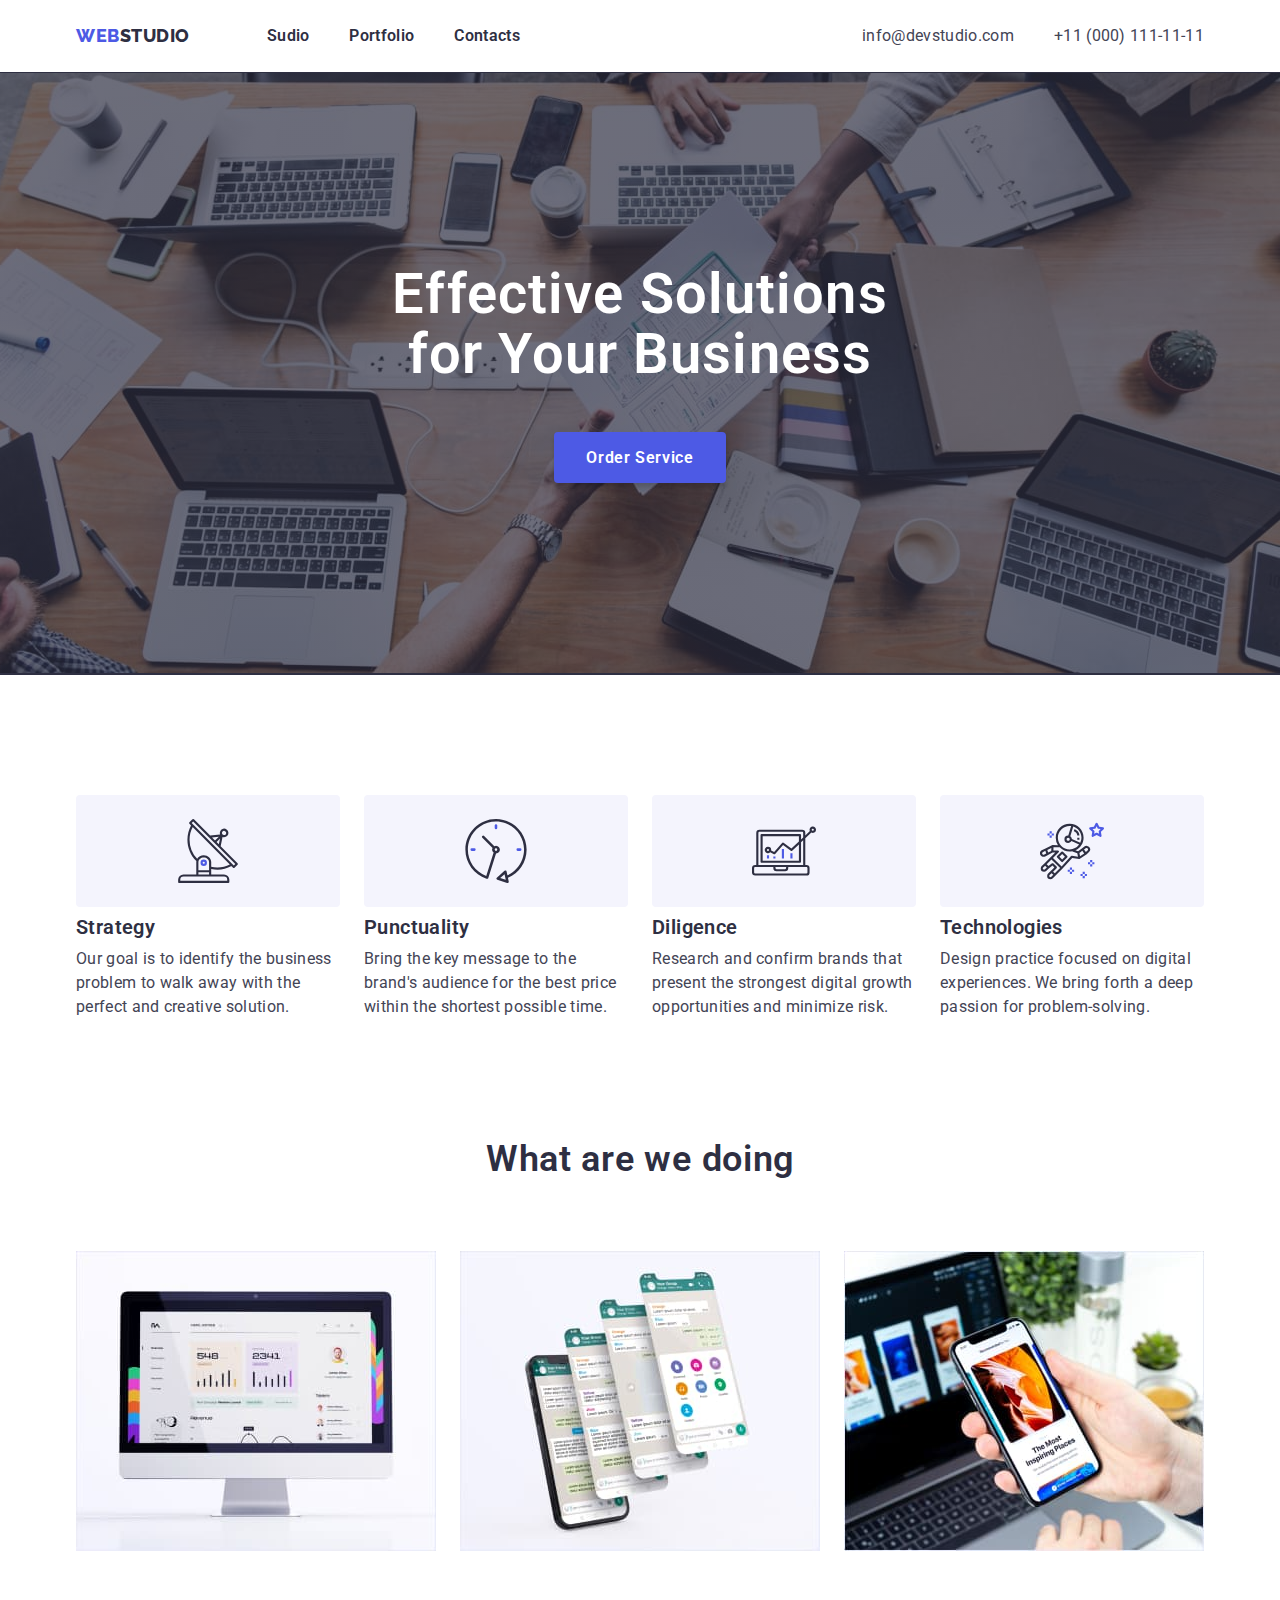
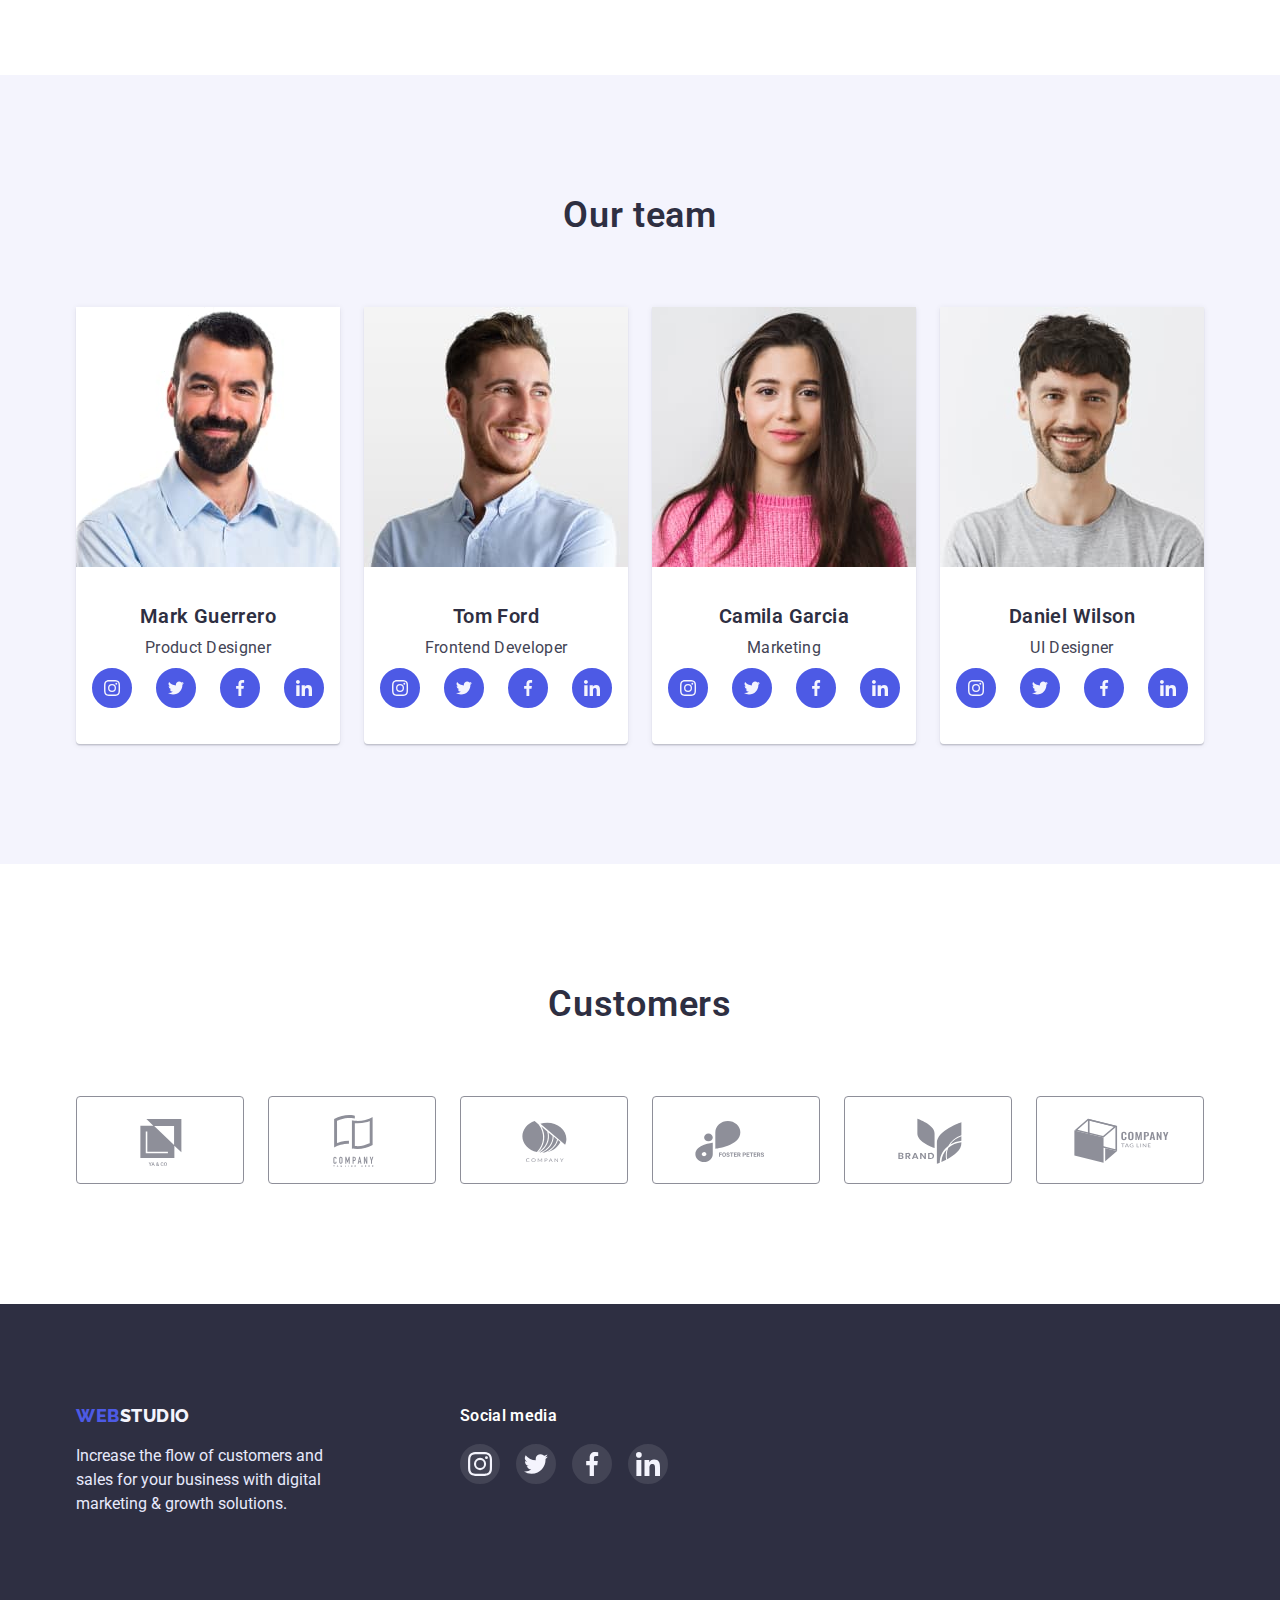
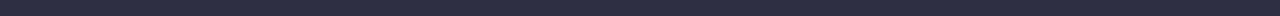
==== index.html @ ca87f94d "init-01" ====
<!DOCTYPE html>
<html lang="en">
  <head>
    <meta charset="UTF-8" />
    <meta http-equiv="X-UA-Compatible" content="IE=edge" />
    <meta name="viewport" content="width=device-width, initial-scale=1.0" />
    <title>Sudio</title>
    <link rel="preconnect" href="https://fonts.googleapis.com" />
    <link rel="preconnect" href="https://fonts.gstatic.com" crossorigin />
    <link
      href="https://fonts.googleapis.com/css2?family=Raleway:wght@700&family=Roboto:wght@400;500;700;900&display=swap"
      rel="stylesheet"
    />
    <link
      rel="stylesheet"
      href="https://cdnjs.cloudflare.com/ajax/libs/modern-normalize/1.0.0/modern-normalize.min.css"
    />
    <link href="./css/styles.css" rel="stylesheet" />
  </head>
  <body>
    <!-- Header -->
    <header class="header-box">
      <div class="container flex-container">
        <nav class="nav-menu">
          <!-- Logo -->
          <a href="./index.html" class="logo"
            ><span class="accent">WEB</span>STUDIO</a
          >
          <!-- Navigation list -->
          <ul class="nav-list">
            <li>
              <a href="./index.html" class="nav-item">Sudio</a>
            </li>
            <li><a href="./portfolio.html" class="nav-item">Portfolio</a></li>
            <li><a href="#" class="nav-item">Contacts</a></li>
          </ul>
        </nav>
        <!-- Contacts -->
        <ul class="header-conts">
          <li>
            <a href="mailto:info@devstydio.com" class="tel-mail"
              >info@devstudio.com</a
            >
          </li>
          <li>
            <a href="tel:+110001111111" class="tel-mail">+11 (000) 111-11-11</a>
          </li>
        </ul>
      </div>
    </header>

    <!-- Main: STUDIO -->

    <main>
      <!-- HERO -->
      <section class="hero-box">
        <div class="container">
          <div class="hero-content-box">
            <h1 class="hero-text">
              Effective Solutions <br />
              for Your Business
            </h1>
            <button type="button" class="order-btn">Order Service</button>
          </div>
        </div>
      </section>

      <!-- Our qualities -->
      <section class="section">
        <div class="container">
          <h2 class="hidden">Our qualities</h2>
          <ul class="sect-card-list">
            <li>
              <div class="img-qualities">
                <svg class="img-qualit-icon">
                  <use href="./images/icons.svg#qualit-1"></use>
                </svg>
              </div>
              <h3 class="card-title">Strategy</h3>
              <p class="card-text qualit-p-width">
                Our goal is to identify the business problem to walk away with
                the perfect and creative solution.
              </p>
            </li>
            <li>
              <div class="img-qualities">
                <svg class="img-qualit-icon">
                  <use href="./images/icons.svg#qualit-2"></use>
                </svg>
              </div>
              <h3 class="card-title">Punctuality</h3>
              <p class="card-text qualit-p-width">
                Bring the key message to the brand's audience for the best price
                within the shortest possible time.
              </p>
            </li>
            <li>
              <div class="img-qualities">
                <svg class="img-qualit-icon">
                  <use href="./images/icons.svg#qualit-3"></use>
                </svg>
              </div>
              <h3 class="card-title">Diligence</h3>
              <p class="card-text qualit-p-width">
                Research and confirm brands that present the strongest digital
                growth opportunities and minimize risk.
              </p>
            </li>
            <li>
              <div class="img-qualities">
                <svg class="img-qualit-icon">
                  <use href="./images/icons.svg#qualit-4"></use>
                </svg>
              </div>
              <h3 class="card-title">Technologies</h3>
              <p class="card-text qualit-p-width">
                Design practice focused on digital experiences. We bring forth a
                deep passion for problem-solving.
              </p>
            </li>
          </ul>
        </div>
      </section>

      <!-- What are we doing -->
      <section class="section no-top-padding">
        <div class="container">
          <h2 class="sect-header">What are we doing</h2>

          <ul class="sect-card-list">
            <li>
              <img src="images/img-01.jpg" alt="Desktop" width="360" />
            </li>
            <li>
              <img src="images/img-02.jpg" alt="Smartphone" width="360" />
            </li>
            <li>
              <img
                src="images/img-03.jpg"
                alt="Smartphone and Laptop"
                width="360"
              />
            </li>
          </ul>
        </div>
      </section>

      <!-- Our team -->
      <section class="section bgd-cloud">
        <div class="container">
          <h2 class="sect-header">Our team</h2>

          <ul class="sect-card-list">
            <li>
              <div class="teammember">
                <img src="images/tm-01.jpg" alt="Mark Guerrero" height="260" />
                <div class="teammember-textbox">
                  <h3 class="card-title">Mark Guerrero</h3>
                  <p class="card-text">Product Designer</p>

                  <ul class="tm-icons-list">
                    <li>
                      <a href="https://www.instagram.com/">
                        <svg height="40" width="40">
                          <use href="./images/icons.svg#tm-inst"></use>
                        </svg>
                      </a>
                    </li>
                    <li>
                      <a href="https://twitter.com/">
                        <svg height="40" width="40">
                          <use href="./images/icons.svg#tm-twit"></use>
                        </svg>
                      </a>
                    </li>
                    <li>
                      <a href="https://www.facebook.com/">
                        <svg height="40" width="40">
                          <use href="./images/icons.svg#tm-fcbk"></use>
                        </svg>
                      </a>
                    </li>
                    <li>
                      <a href="https://www.linkedin.com/">
                        <svg height="40" width="40">
                          <use href="./images/icons.svg#tm-ldin"></use>
                        </svg>
                      </a>
                    </li>
                  </ul>
                </div>
              </div>
            </li>
            <li>
              <div class="teammember">
                <img src="images/tm-02.jpg" alt="Tom Ford" height="260" />
                <div class="teammember-textbox">
                  <h3 class="card-title">Tom Ford</h3>
                  <p class="card-text">Frontend Developer</p>

                  <ul class="tm-icons-list">
                    <li>
                      <a href="https://www.instagram.com/">
                        <svg height="40" width="40">
                          <use href="./images/icons.svg#tm-inst"></use>
                        </svg>
                      </a>
                    </li>
                    <li>
                      <a href="https://twitter.com/">
                        <svg height="40" width="40">
                          <use href="./images/icons.svg#tm-twit"></use>
                        </svg>
                      </a>
                    </li>
                    <li>
                      <a href="https://www.facebook.com/">
                        <svg height="40" width="40">
                          <use href="./images/icons.svg#tm-fcbk"></use>
                        </svg>
                      </a>
                    </li>
                    <li>
                      <a href="https://www.linkedin.com/">
                        <svg height="40" width="40">
                          <use href="./images/icons.svg#tm-ldin"></use>
                        </svg>
                      </a>
                    </li>
                  </ul>
                </div>
              </div>
            </li>
            <li>
              <div class="teammember">
                <img src="images/tm-03.jpg" alt="Camila Garcia" height="260" />
                <div class="teammember-textbox">
                  <h3 class="card-title">Camila Garcia</h3>
                  <p class="card-text">Marketing</p>

                  <ul class="tm-icons-list">
                    <li>
                      <a href="https://www.instagram.com/">
                        <svg height="40" width="40">
                          <use href="./images/icons.svg#tm-inst"></use>
                        </svg>
                      </a>
                    </li>
                    <li>
                      <a href="https://twitter.com/">
                        <svg height="40" width="40">
                          <use href="./images/icons.svg#tm-twit"></use>
                        </svg>
                      </a>
                    </li>
                    <li>
                      <a href="https://www.facebook.com/">
                        <svg height="40" width="40">
                          <use href="./images/icons.svg#tm-fcbk"></use>
                        </svg>
                      </a>
                    </li>
                    <li>
                      <a href="https://www.linkedin.com/">
                        <svg height="40" width="40">
                          <use href="./images/icons.svg#tm-ldin"></use>
                        </svg>
                      </a>
                    </li>
                  </ul>
                </div>
              </div>
            </li>
            <li>
              <div class="teammember">
                <img src="images/tm-04.jpg" alt="Daniel Wilson" height="260" />
                <div class="teammember-textbox">
                  <h3 class="card-title">Daniel Wilson</h3>
                  <p class="card-text">UI Designer</p>

                  <ul class="tm-icons-list">
                    <li>
                      <a href="https://www.instagram.com/">
                        <svg height="40" width="40">
                          <use href="./images/icons.svg#tm-inst"></use>
                        </svg>
                      </a>
                    </li>
                    <li>
                      <a href="https://twitter.com/">
                        <svg height="40" width="40">
                          <use href="./images/icons.svg#tm-twit"></use>
                        </svg>
                      </a>
                    </li>
                    <li>
                      <a href="https://www.facebook.com/">
                        <svg height="40" width="40">
                          <use href="./images/icons.svg#tm-fcbk"></use>
                        </svg>
                      </a>
                    </li>
                    <li>
                      <a href="https://www.linkedin.com/">
                        <svg height="40" width="40">
                          <use href="./images/icons.svg#tm-ldin"></use>
                        </svg>
                      </a>
                    </li>
                  </ul>
                </div>
              </div>
            </li>
          </ul>
        </div>
      </section>

      <!-- Customers -->
      <section class="section">
        <div class="container">
          <h2 class="sect-header">Customers</h2>
          <ul class="sect-card-list">
            <li>
              <a href="#" class="customer-card">
                <svg class="customer-logo">
                  <use href="./images/icons.svg#client-01"></use>
                </svg>
              </a>
            </li>
            <li>
              <a href="#" class="customer-card">
                <svg class="customer-logo">
                  <use href="./images/icons.svg#client-02"></use>
                </svg>
              </a>
            </li>
            <li>
              <a href="#" class="customer-card">
                <svg class="customer-logo">
                  <use href="./images/icons.svg#client-03"></use>
                </svg>
              </a>
            </li>
            <li>
              <a href="#" class="customer-card">
                <svg class="customer-logo">
                  <use href="./images/icons.svg#client-04"></use>
                </svg>
              </a>
            </li>
            <li>
              <a href="#" class="customer-card">
                <svg class="customer-logo">
                  <use href="./images/icons.svg#client-05"></use>
                </svg>
              </a>
            </li>
            <li>
              <a href="#" class="customer-card">
                <svg class="customer-logo">
                  <use href="./images/icons.svg#client-06"></use>
                </svg>
              </a>
            </li>
          </ul>
        </div>
      </section>
    </main>

    <!-- Footer -->
    <footer class="footer-box">
      <div class="container footer-flex">
        <div class="left-foot-box">
          <a href="./index.html" class="footer-logo"
            ><span class="accent">WEB</span>STUDIO</a
          >
          <p class="footer-text">
            Increase the flow of customers and sales for your business with
            digital marketing & growth solutions.
          </p>
        </div>
        <div class="sm-links-foot-box">
          <h3 class="footer-subtitle">Social media</h3>
          <ul class="foot-icons-list">
            <li>
              <a href="https://www.instagram.com/" class="foot-sm-icon">
                <svg height="40" width="40">
                  <use href="./images/icons.svg#foot-1-inst"></use>
                </svg>
              </a>
            </li>
            <li>
              <a href="https://twitter.com/" class="foot-sm-icon">
                <svg height="40" width="40">
                  <use href="./images/icons.svg#foot-2-twit"></use>
                </svg>
              </a>
            </li>
            <li>
              <a href="https://www.facebook.com/" class="foot-sm-icon">
                <svg height="40" width="40">
                  <use href="./images/icons.svg#foot-3-fcbk"></use>
                </svg>
              </a>
            </li>
            <li>
              <a href="https://www.linkedin.com/" class="foot-sm-icon">
                <svg height="40" width="40">
                  <use href="./images/icons.svg#foot-4-ldin"></use>
                </svg>
              </a>
            </li>
          </ul>
        </div>
      </div>
    </footer>
  </body>
</html>
---- css/styles.css ----
/* --- Global styles --- */

*,
*::before,
*::after {
    box-sizing: border-box;
}

:root {
    --clr-navy-blue: #2E2F42;
    --clr-slate: #434455;
    --clr-light-slate: #8E8F99;
    --clr-iris: #4D5AE5;
    --clr-white: #ffffff;
    --clr-cloud: #F4F4FD;
    --clr-cornflower: #E7E9FC;
    --clr-success: #31D0AA;
    --font-logo: 'Raleway', sans-serif;
    --font-main: 'Roboto', sans-serif
}

body {
    font-family: var(--font-main);
    background-color: var(--clr-white);
    color: var(--clr-navy-blue);
}

.container {
    width: 1158px;
    margin: 0 auto;
    padding: 0 15px;
}

.flex-container {
    display: flex;
    justify-content: space-between;
}

.column {
    flex-direction: column;
}



/* .empty-box {
    margin: 0;
    padding: 0;
} */

.accent {
    color: var(--clr-iris);
}

.hidden {
    display: none
}

.section {
    margin: 0;
    padding: 120px 0;
    display: flex;
    justify-content: center;
}

.sect-header {
    text-align: center;
    font-weight: 600;
    font-size: 36px;
    line-height: 1.1111;
    letter-spacing: 0.02em;
    color: var(--dark-navy-clr);
    margin: 0 0 72px 0;
    padding: 0;
}

.sect-card-list {
    list-style-type: none;
    display: flex;
    justify-content: space-between;
    margin: 0;
    padding: 0;
    flex-wrap: wrap;
    row-gap: 48px;
}

.card-title {
    font-weight: 600;
    font-size: 20px;
    line-height: 1.2;
    letter-spacing: 0.02em;
    color: var(--clr-navy-blue);
    margin: 0 0 8px 0;
    padding: 0;
}

.card-text {
    font-size: 16px;
    line-height: 1.5;
    letter-spacing: 0.02em;
    color: var(--clr-slate);
    margin: 0;
    padding: 0;
}




/* - Header styles - */

.header-box {
    display: flex;
    justify-content: center;
    padding: 24px 0;
    background-color: var(--clr-white);
    box-shadow: 0px 2px 1px rgba(46, 47, 66, 0.08), 0px 1px 1px rgba(46, 47, 66, 0.16), 0px 1px 6px rgba(46, 47, 66, 0.08);
}

.nav-menu {
    display: flex;
    gap: 77px;
}

.logo {
    font-family: var(--font-logo);
    font-weight: 800;
    font-size: 18px;
    line-height: 1.3333;
    letter-spacing: 0.03em;
    text-transform: uppercase;
    color: var(--clr-navy-blue);
    text-decoration: none;
    margin: 0;
    padding: 0;
}

.nav-list {
    list-style-type: none;
    gap: 40px;
    display: flex;
    justify-content: space-between;
    margin: 0;
    padding: 0;
}

.nav-item {
    text-decoration: none;
    font-weight: 600;
    font-size: 16px;
    line-height: 1.5;
    letter-spacing: 0.02em;
    color: var(--clr-navy-blue);
}

.nav-item:hover {
    color: var(--clr-iris);
}

.nav-item:focus {
    color: var(--clr-slate);
}

.header-conts {
    list-style-type: none;
    gap: 40px;
    display: flex;
    justify-content: space-between;
    margin: 0;
}

.tel-mail {
    text-decoration: none;
    font-size: 16px;
    line-height: 1.5;
    letter-spacing: 0.02em;
    color: var(--clr-slate);
}

.tel-mail:hover,
.tel-mail:focus {
    color: var(--clr-iris);
}



/* - Footer styles - */

.footer-box {
    background: var(--clr-navy-blue);
    display: flex;
    justify-content: center;
    padding: 100px 0;
    margin: 0;
    
}

.left-foot-box {
    margin: 0;
    padding: 0;
}

.footer-flex {
    display: flex;
}

.footer-logo {
    font-family: var(--font-logo);
    font-weight: 800;
    font-size: 18px;
    line-height: 1.3333;
    letter-spacing: 0.03em;
    text-transform: uppercase;
    color: var(--clr-cloud);
    text-decoration: none;
}

.footer-text {
    font-size: 16px;
    line-height: 1.5;
    color: var(--clr-cornflower);
    width: 264px;
    margin: 16px 0 0 0;
}

.sm-links-foot-box {
    margin: 0 0 0 120px;
    padding: 0;
}

.footer-subtitle {
    font-weight: 600;
    font-size: 16px;
    line-height: 1.5;
    letter-spacing: 0.02em;
    color: var(--clr-white);
    margin: 0;
    padding: 0;
}

.foot-icons-list {
    display: flex;
    list-style-type: none;
    margin: 16px 0 0 0;
    padding: 0;
    gap: 16px;
}

.foot-sm-icon {
    fill: rgba(255, 255, 255, 0.1);
}

.foot-sm-icon:hover, 
.foot-sm-icon:focus {
    fill: var(--clr-success);
}






/* --- Studio Styles --- */


/* HERO Section Styles */

.hero-box {
    background-color: var(--clr-navy-blue);
    background-image: 
    linear-gradient(
        to right,
        rgba(46, 47, 66, 0.7),
        rgba(46, 47, 66, 0.7)
    ),
    url(../images/hero-bgd.jpg);
    background-repeat: no-repeat;
    background-position: center;
    margin: 0;
    padding: 192px 0;
    display: flex;
    justify-content: center;
}


.hero-content-box {
    display: flex;
    flex-direction: column;
    align-items: center;
}

.hero-text {
    font-weight: 600;
    font-size: 56px;
    line-height: 1.0714;
    letter-spacing: 0.02em;
    margin: 0;
    padding: 0;
    text-align: center;
    color: var(--clr-white);
}

.order-btn {
    background: var(--clr-iris);
    box-shadow: 0px 4px 4px rgba(0, 0, 0, 0.15);
    border-radius: 4px;
    font-weight: 600;
    font-size: 16px;
    line-height: 1.1875;
    letter-spacing: 0.04em;
    color: var(--clr-white);
    font-family: 'Roboto', sans-serif;
    cursor: pointer;
    padding: 16px 32px;
    margin: 48px 0 0 0;
    border: none;
}

.order-btn:hover {
    background: #404BBF;
}



/* Qualities Section Styles */

.qualit-p-width {
    width: 264px;
}

.img-qualities {
    width: 264px;
    height: 112px;
    background-color: var(--clr-cloud);
    border-radius: 4px;
    display: flex;
    align-items: center;
    justify-content: center;
    margin: 0 0 8px 0;
    padding: 0;
}

.img-qualit-icon {
    width: 64px;
    height: 64px;
}



/* WeDoing Section Styles */

.no-top-padding {
    padding-top: 0;
}


/* Team Section Styles */

.bgd-cloud {
    background-color: var(--clr-cloud);
}

.teammember {
    background: var(--clr-white);
    width: 264px;
    box-shadow: 0px 1px 6px rgba(46, 47, 66, 0.08), 0px 1px 1px rgba(46, 47, 66, 0.16), 0px 2px 1px rgba(46, 47, 66, 0.08);
    border-radius: 0px 0px 4px 4px;
    padding: 0 0 32px 0;
}

.teammember-textbox {
    display: flex;
    flex-direction: column;
    justify-content: center;
    align-items: center;
    margin: 32px 0 0 0;
}

.tm-icons-list {
    display: flex;
    list-style-type: none;
    margin: 8px 0 0 0;
    padding: 0;
    gap: 24px;
}





/* Customers Section Styles */

.customer-card {
    border: 1px solid var(--clr-light-slate);
    border-radius: 4px;
    fill: var(--clr-light-slate);
    width: 168px;
    height: 88px;
    display: flex;
    align-items: center;
    justify-content: center;
    margin: 0;
    padding: 0;
    cursor: pointer;
}

.customer-card:hover, 
.customer-card:focus {
    border: 1px solid var(--clr-iris);
    fill: var(--clr-iris);
}

.customer-logo {
    width: 104px;
    height: 56px;
}







/* --- Portfolio Styles --- */

.port-top-padding {
    padding-top: 96px;
}

.filter-box {
    margin: 0 0 72px 0;
    padding: 0;
    display: flex;
    justify-content: center;
}

.filter {
    list-style-type: none;
    margin: 0;
    padding: 0;
    display: flex;
    justify-content: space-between;
    gap: 24px;
}

.filter-btn {
    background: var(--clr-cloud);
    border: 1px solid var(--clr-cornflower);
    border-radius: 4px;
    color: var(--clr-iris);
    font-family: var(--font-main);
    text-align: center;
    letter-spacing: 0.04em;
    font-weight: 600;
    font-size: 16px;
    line-height: 1.5;
    cursor: pointer;
    padding: 8px 16px;
    margin: 0;
    border: none;



}

.filter-btn:hover {
    background: var(--clr-iris);
    color: var(--clr-white);
    box-shadow: 0px 3px 1px rgba(0, 0, 0, 0.1), 0px 2px 1px rgba(0, 0, 0, 0.08), 0px 2px 2px rgba(0, 0, 0, 0.12);
}

.port-item {
    border: 0.5px solid #F4F4FD;
    box-shadow: 0px 1px 6px rgba(46, 47, 66, 0.08);
    margin: 0;
    padding: 0;
}

.port-item:hover, 
.port-item:focus {
    box-shadow: 0px 1px 6px rgba(46, 47, 66, 0.08), 0px 1px 1px rgba(46, 47, 66, 0.16), 0px 2px 1px rgba(46, 47, 66, 0.08);
}

.port-item-textbox {
    margin: 0;
    padding: 32px 0 32px 16px;
}

.port-item-noimg {
    width: 360px;
    height: 300px;
    background: var(--clr-iris);
}

.port-noimg-text {
    font-size: 16px;
    line-height: 1.5;
    color: var(--clr-cloud);
    margin: 0;
    padding: 40px 32px;
}
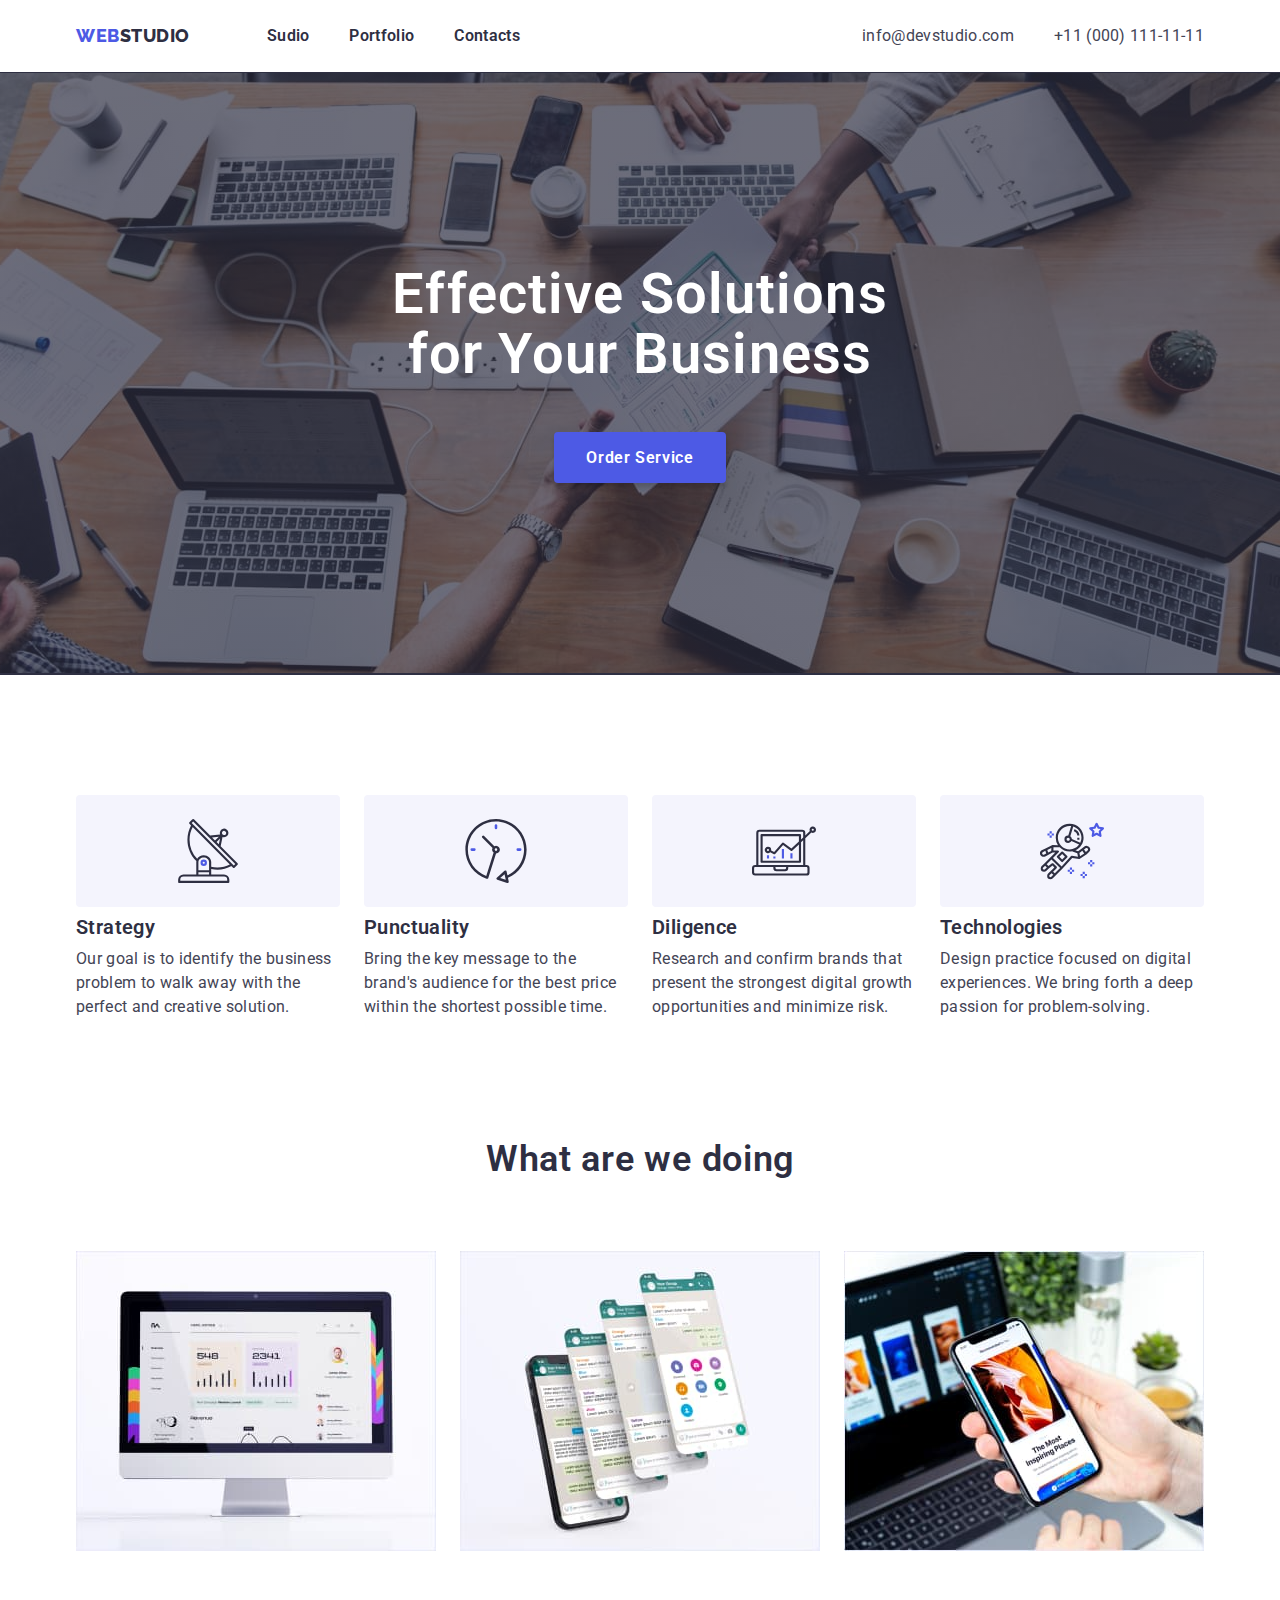
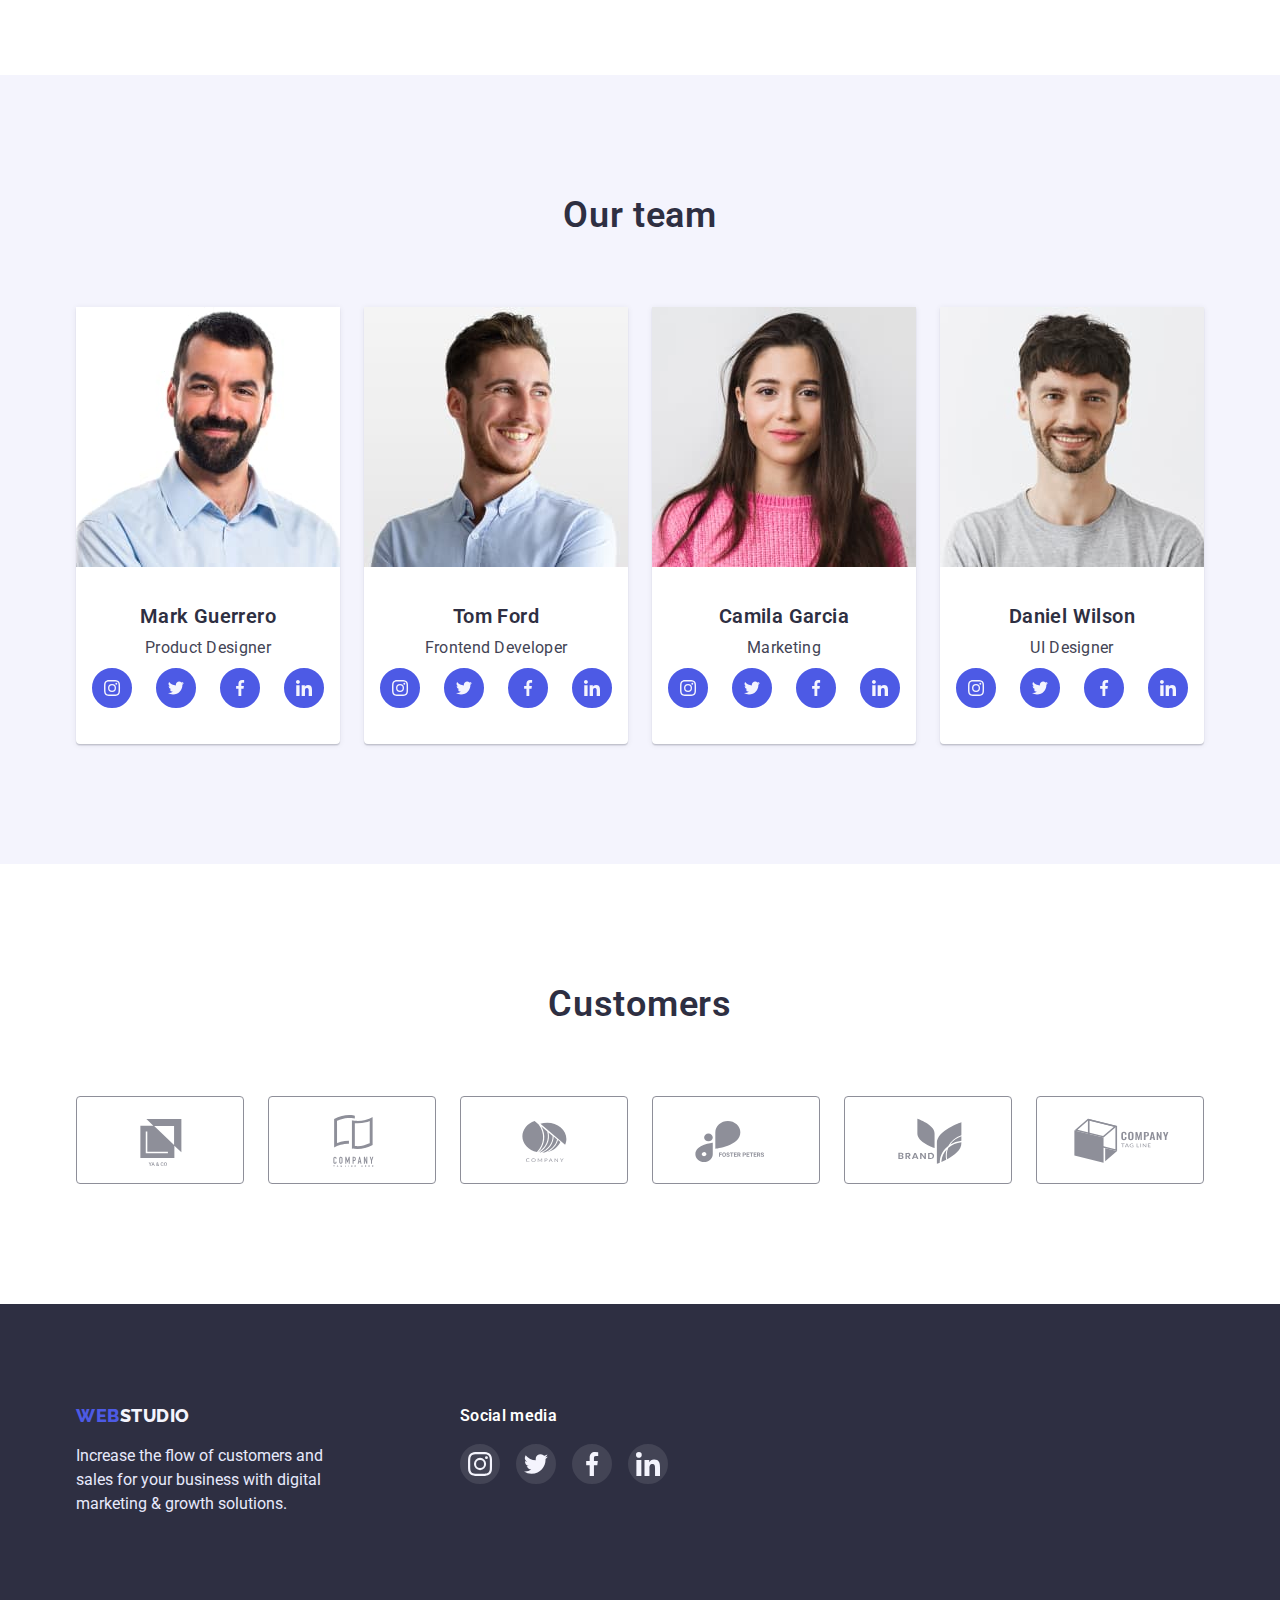
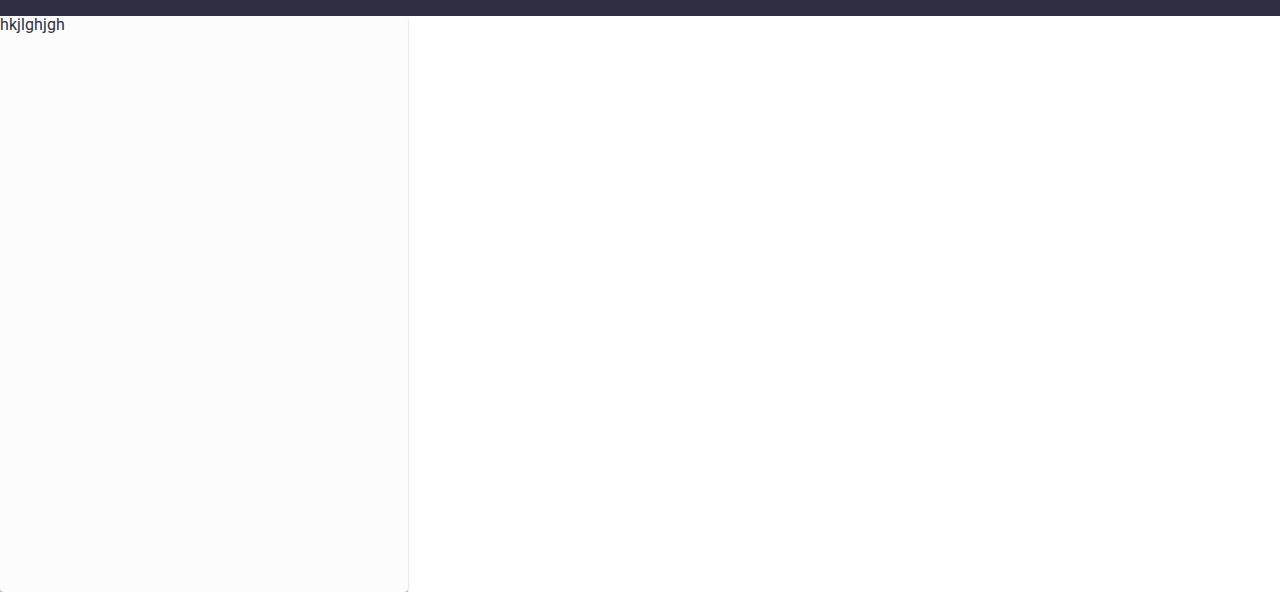
==== commit 469726f8: "modal-01" ====
--- a/index.html
+++ b/index.html
@@ -414,5 +414,8 @@
         </div>
       </div>
     </footer>
+
+    <!-- Modal -->
+    <div class="modal-box">hkjlghjgh</div>
   </body>
 </html>
--- a/css/styles.css
+++ b/css/styles.css
@@ -42,12 +42,6 @@
 }
 
 
-
-/* .empty-box {
-    margin: 0;
-    padding: 0;
-} */
-
 .accent {
     color: var(--clr-iris);
 }
@@ -503,5 +497,20 @@
 
 
 
-
-
+/* --- Modal --- */
+
+.modal-box {
+    width: 408px;
+    height: 576px;
+    background-color: #FCFCFC;
+    box-shadow: 0px 1px 1px rgba(0, 0, 0, 0.14),
+    0px 1px 3px rgba(0, 0, 0, 0.12),
+    0px 2px 1px rgba(0, 0, 0, 0.2);
+    border-radius: 4px;
+}
+
+
+
+
+
+
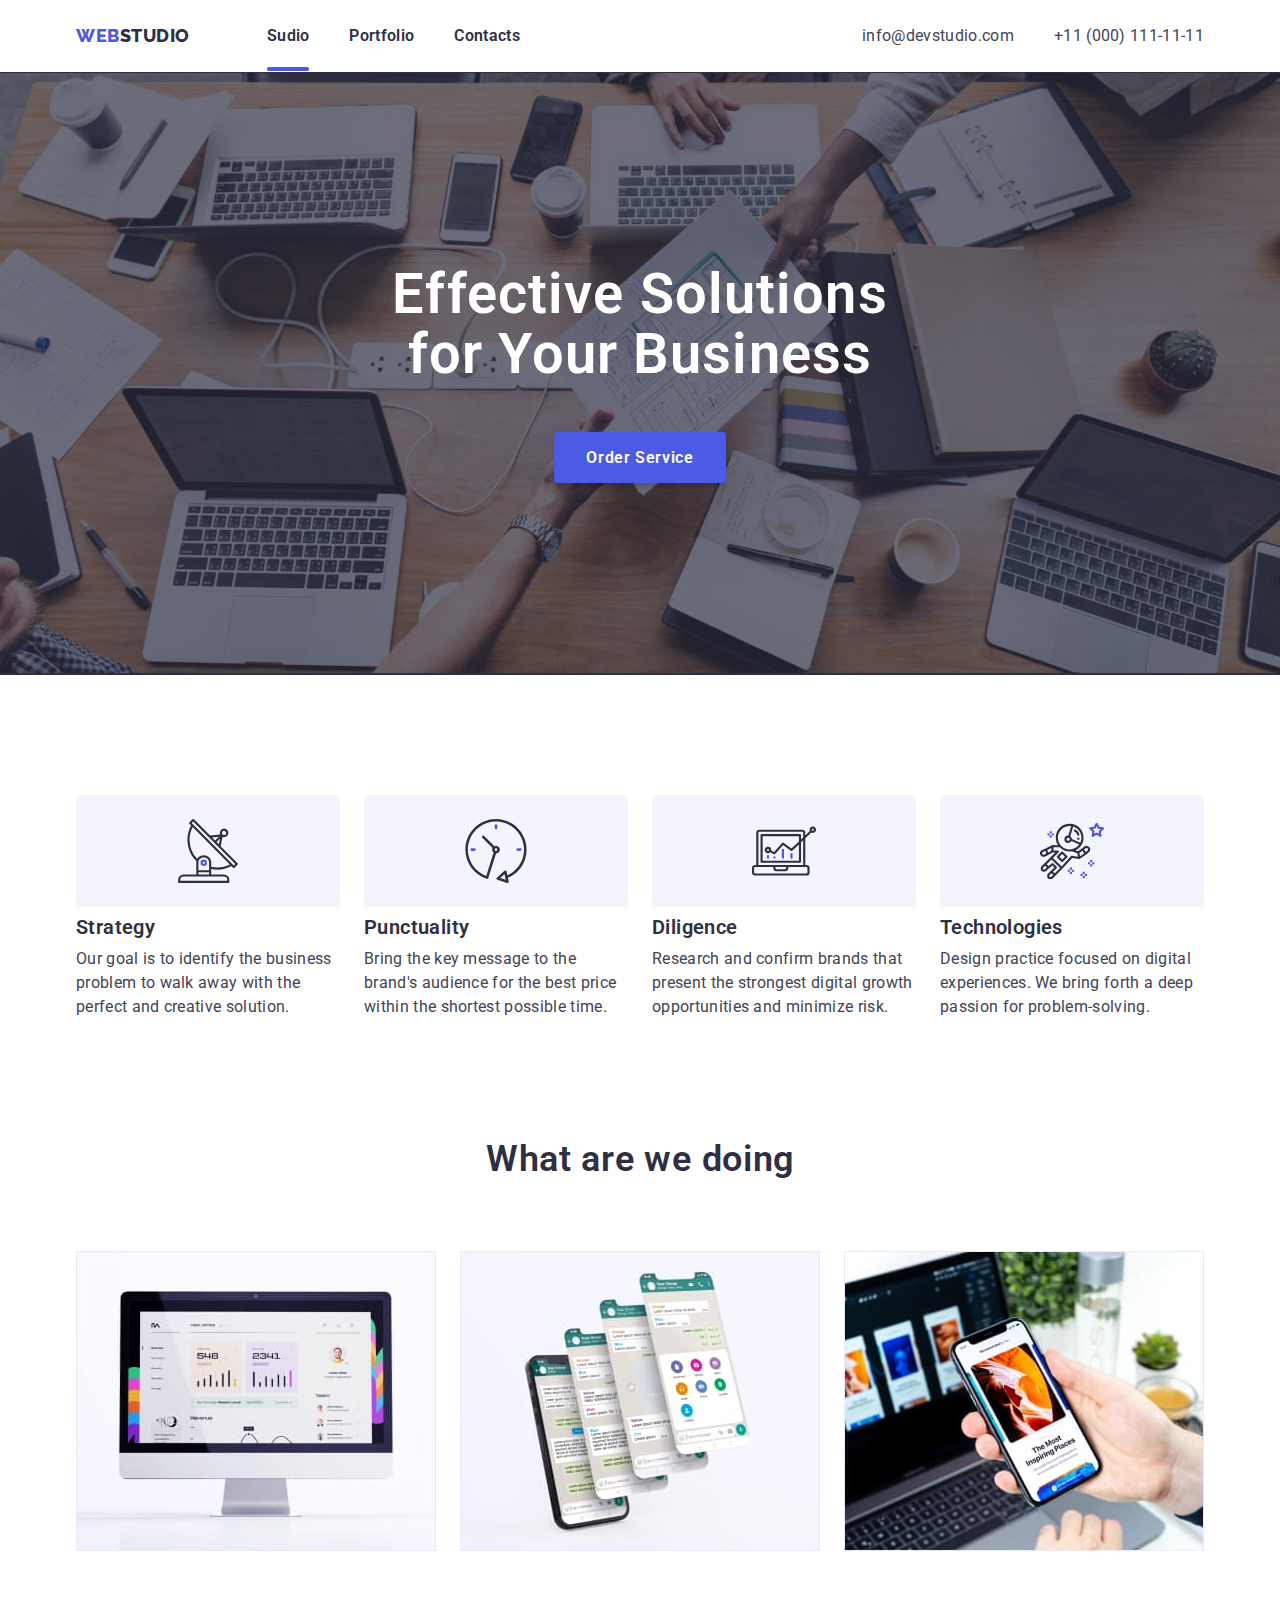
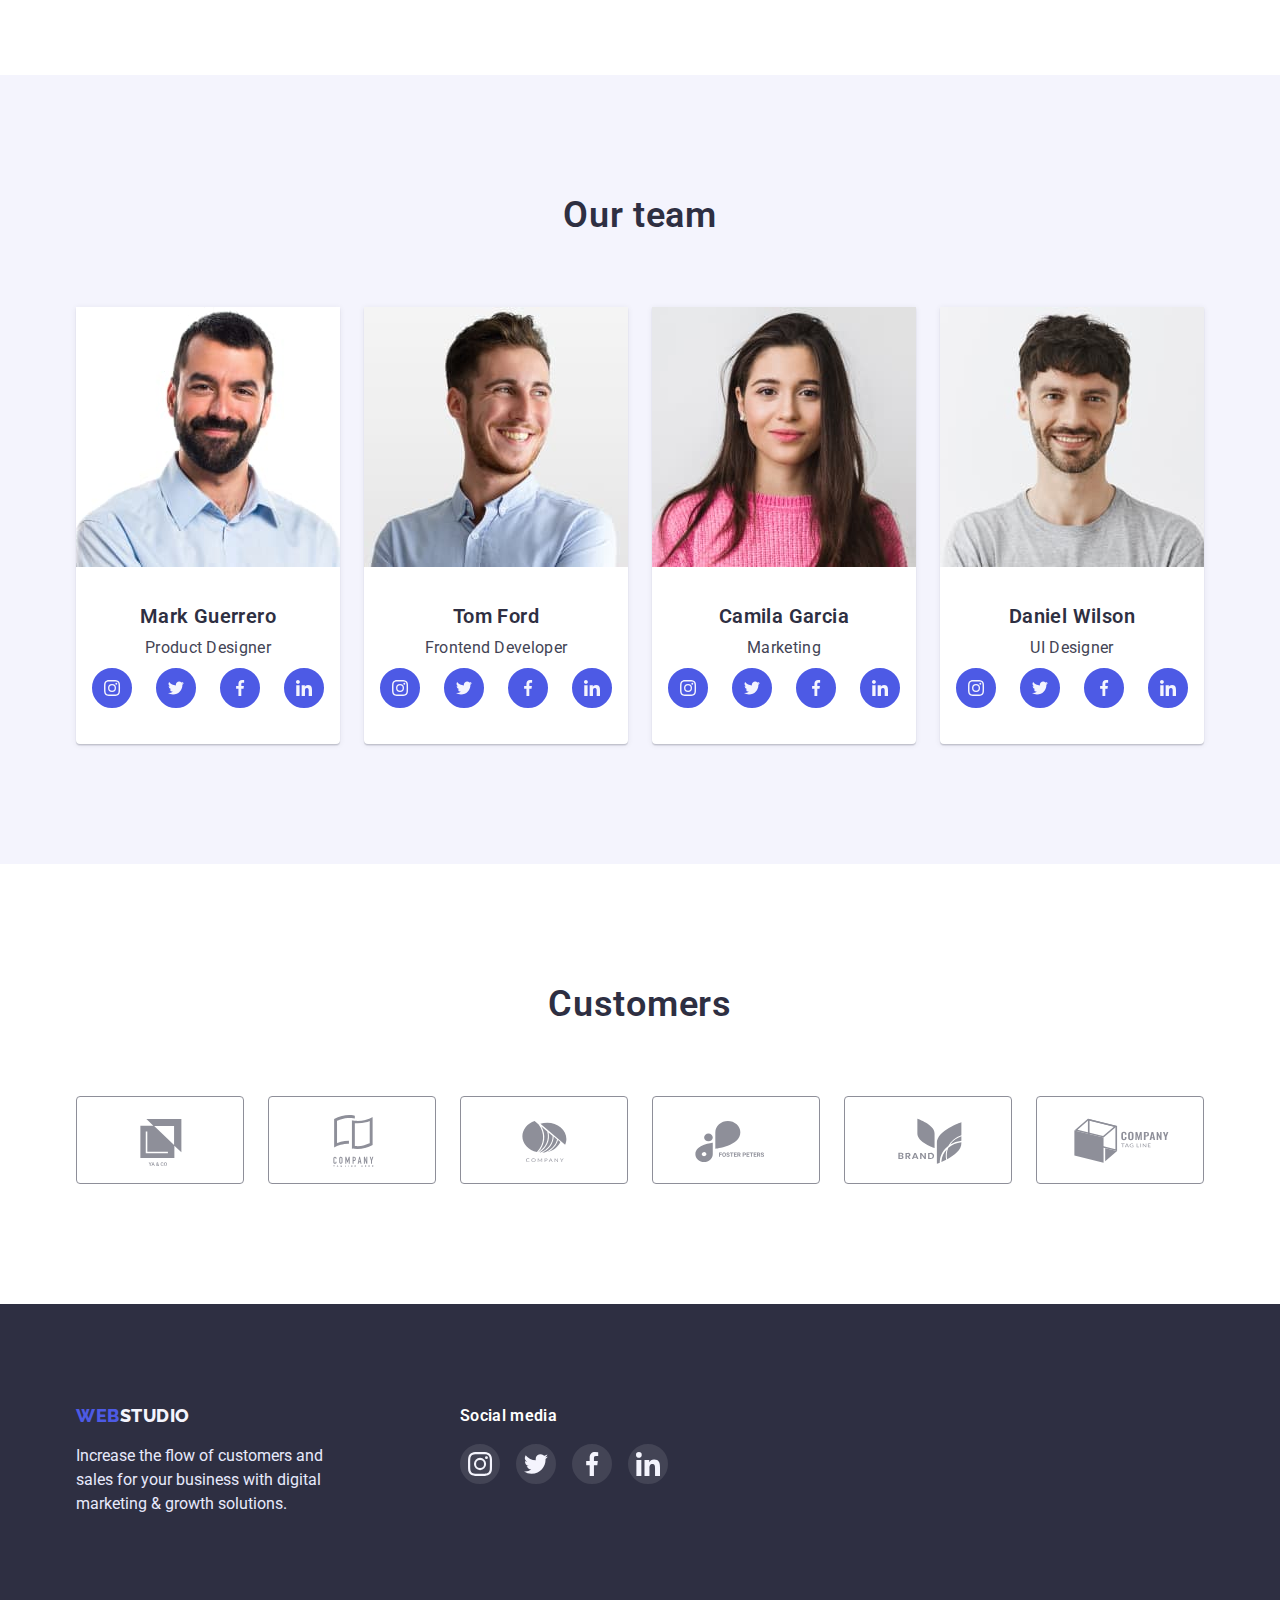
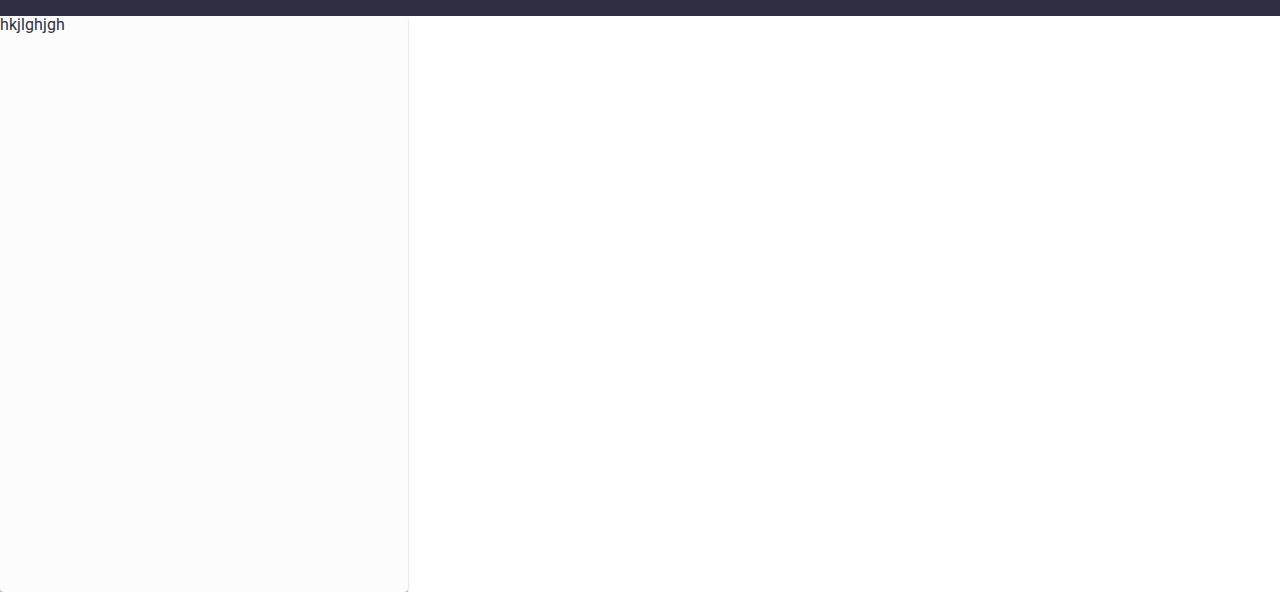
==== commit f1900ade: "header-01" ====
--- a/index.html
+++ b/index.html
@@ -29,7 +29,7 @@
           <!-- Navigation list -->
           <ul class="nav-list">
             <li>
-              <a href="./index.html" class="nav-item">Sudio</a>
+              <a href="./index.html" class="nav-item current">Sudio</a>
             </li>
             <li><a href="./portfolio.html" class="nav-item">Portfolio</a></li>
             <li><a href="#" class="nav-item">Contacts</a></li>
--- a/css/styles.css
+++ b/css/styles.css
@@ -144,6 +144,18 @@
     line-height: 1.5;
     letter-spacing: 0.02em;
     color: var(--clr-navy-blue);
+    position: relative;
+}
+
+.current::after {
+    content: " ";
+    background-color: var(--clr-iris);
+    position: absolute;
+    border-radius: 2px;
+    top: 218%;
+    left: 0;
+    width: 100%;
+    height: 4px;
 }
 
 .nav-item:hover {
@@ -507,10 +519,11 @@
     0px 1px 3px rgba(0, 0, 0, 0.12),
     0px 2px 1px rgba(0, 0, 0, 0.2);
     border-radius: 4px;
-}
-
-
-
-
-
-
+    position: absolute;
+}
+
+
+
+
+
+
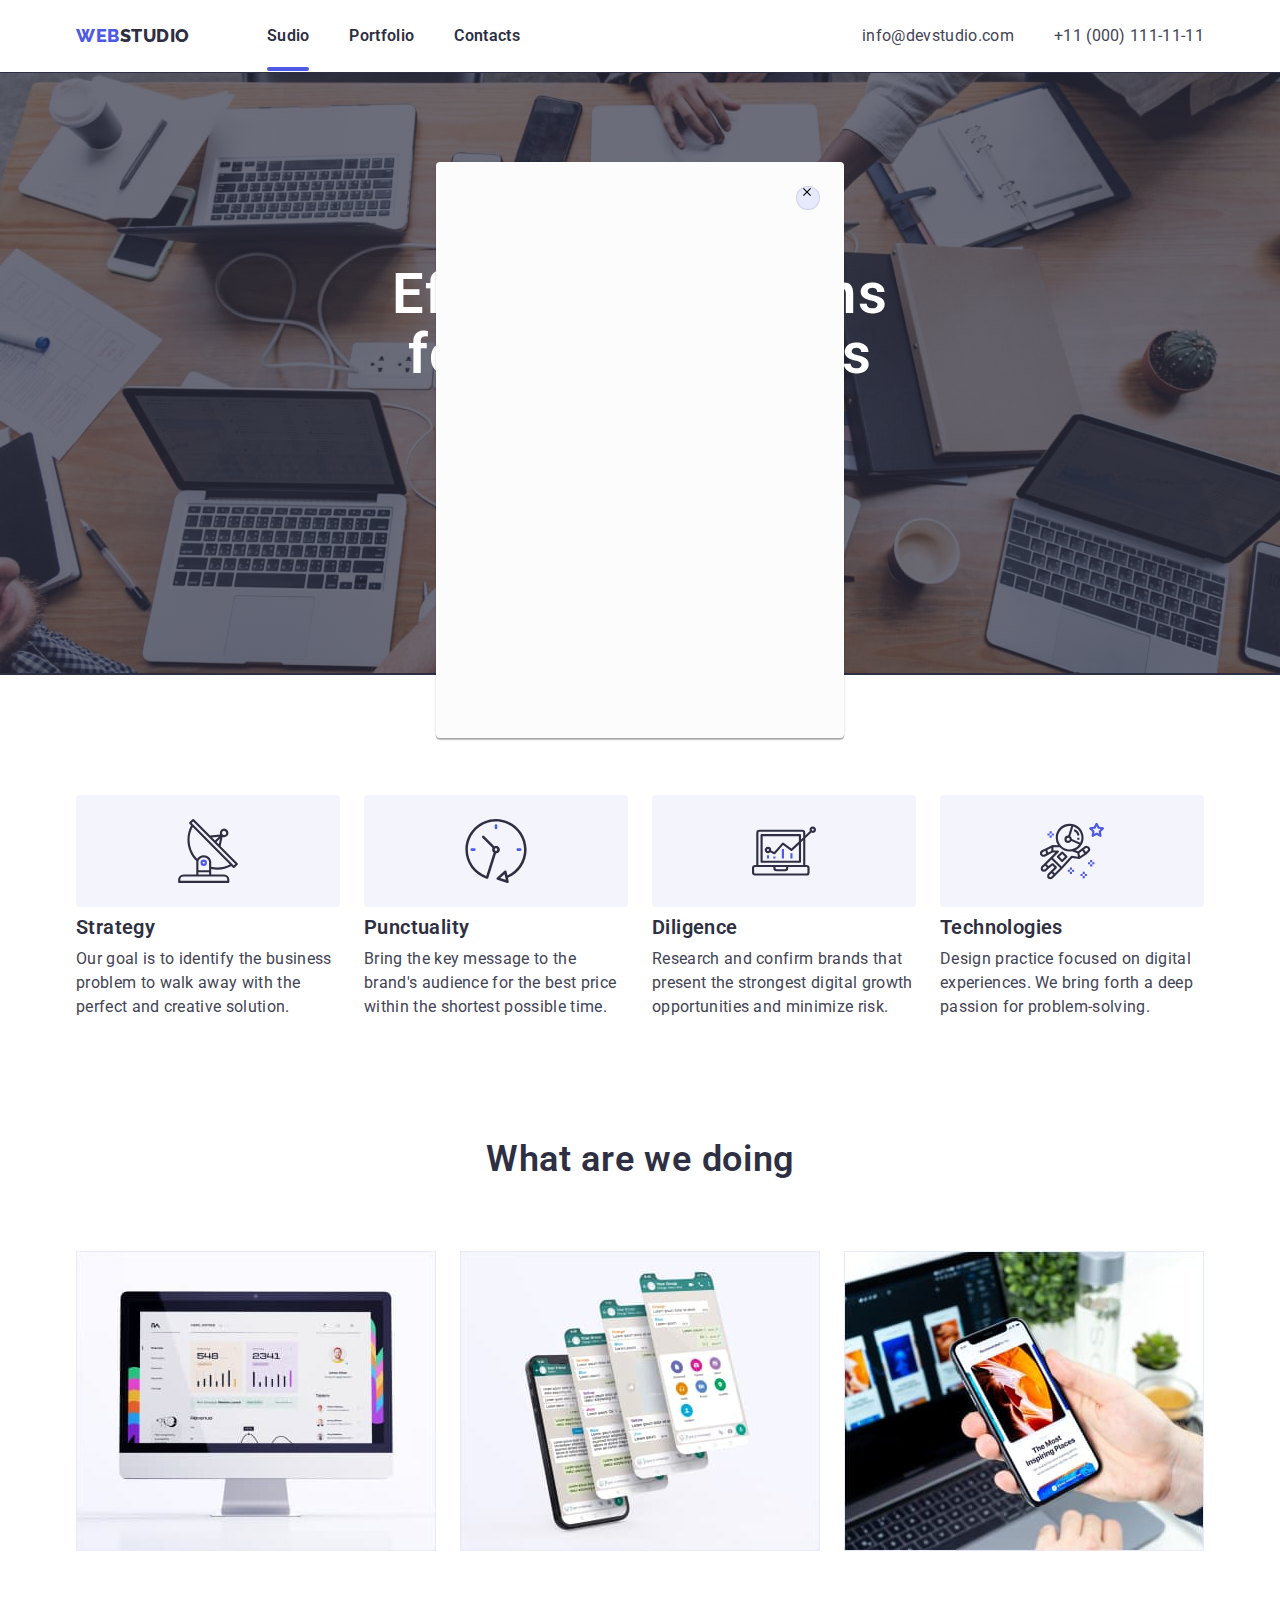
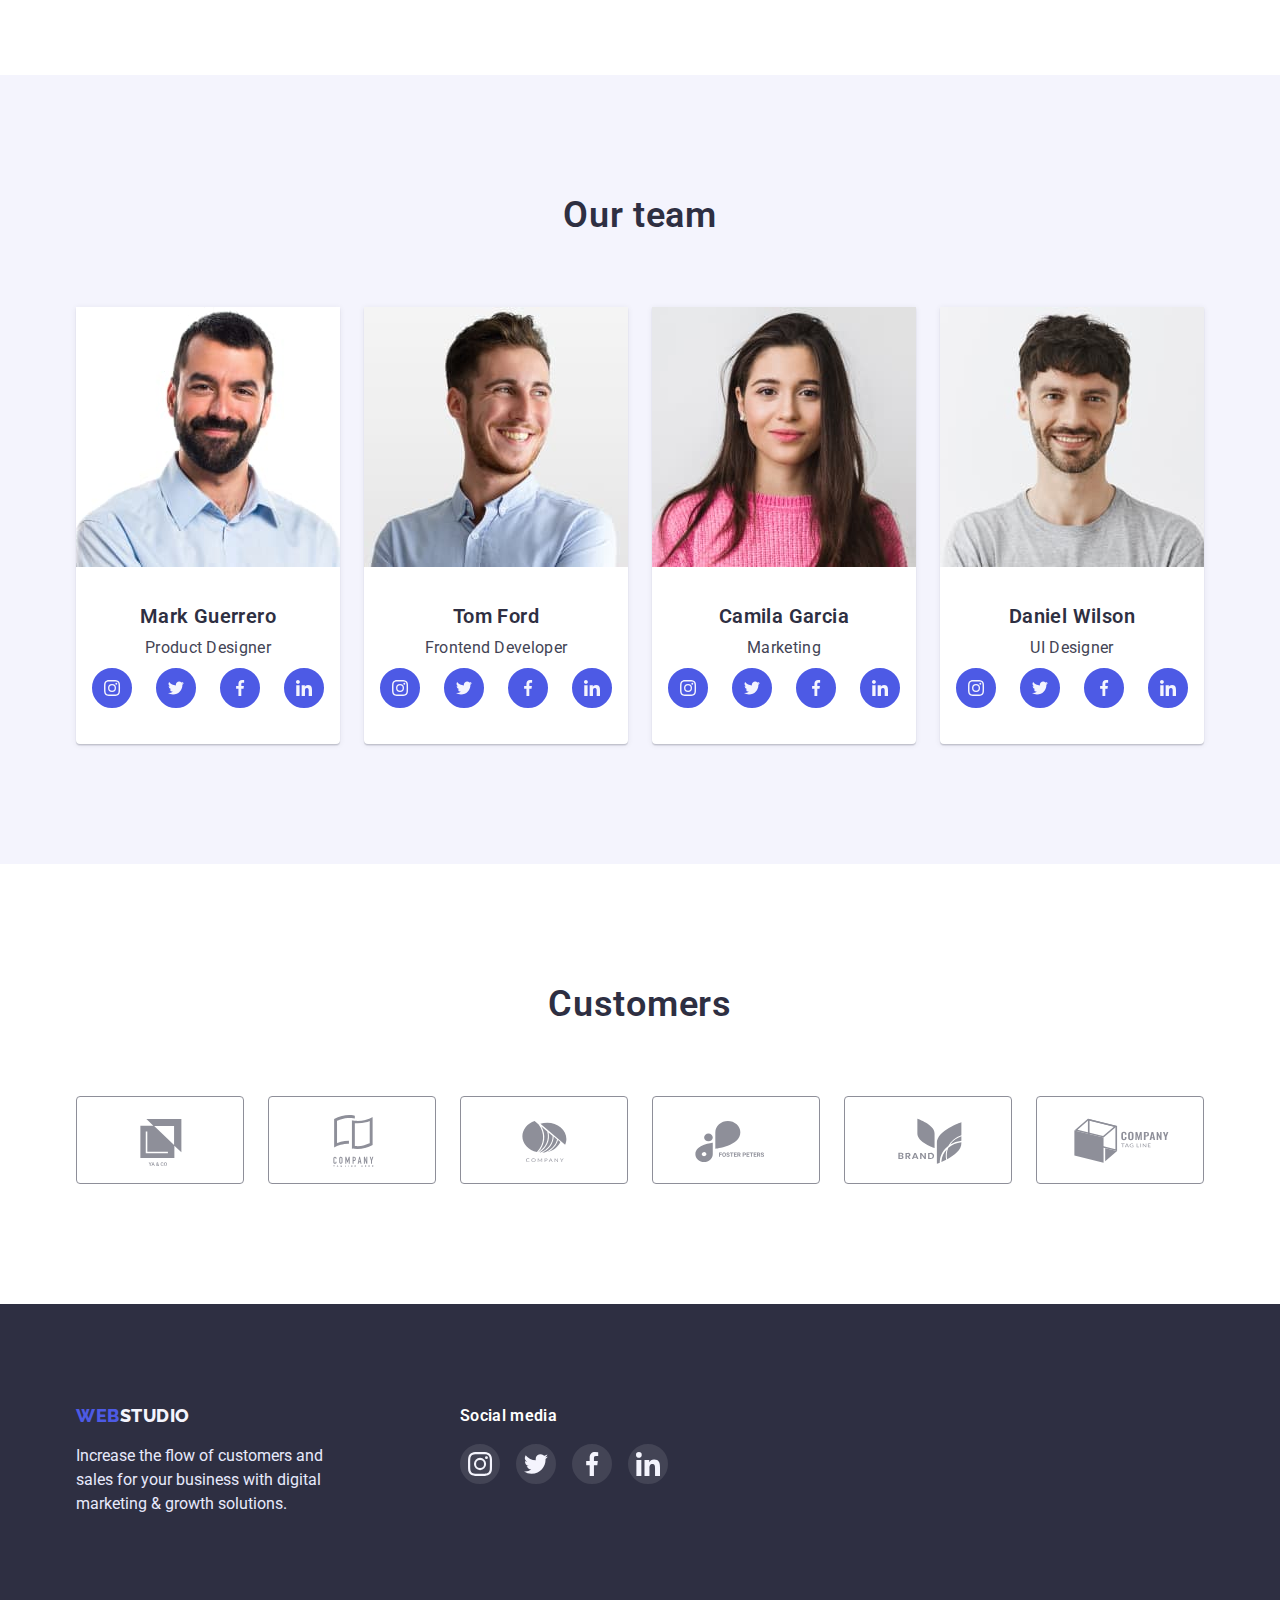
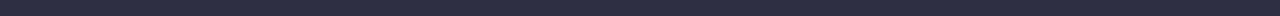
==== commit 305e8c05: "modal-02" ====
--- a/index.html
+++ b/index.html
@@ -416,6 +416,12 @@
     </footer>
 
     <!-- Modal -->
-    <div class="modal-box">hkjlghjgh</div>
+    <div class="modal-box">
+      <button type="button" class="close-btn">
+        <svg height="24" width="24">
+          <use href="./images/close.svg"></use>
+        </svg>
+      </button>
+    </div>
   </body>
 </html>
--- a/css/styles.css
+++ b/css/styles.css
@@ -486,18 +486,25 @@
     box-shadow: 0px 1px 6px rgba(46, 47, 66, 0.08), 0px 1px 1px rgba(46, 47, 66, 0.16), 0px 2px 1px rgba(46, 47, 66, 0.08);
 }
 
+.port-item-imgbox {
+    position: relative;
+}
+
 .port-item-textbox {
     margin: 0;
     padding: 32px 0 32px 16px;
 }
 
-.port-item-noimg {
+.port-overlay {
     width: 360px;
     height: 300px;
     background: var(--clr-iris);
-}
-
-.port-noimg-text {
+    position: absolute;
+    top: 0;
+    left: 0;
+}
+
+.port-overlay-text {
     font-size: 16px;
     line-height: 1.5;
     color: var(--clr-cloud);
@@ -519,11 +526,35 @@
     0px 1px 3px rgba(0, 0, 0, 0.12),
     0px 2px 1px rgba(0, 0, 0, 0.2);
     border-radius: 4px;
+    position: fixed;
+    top: 50%;
+    left: 50%;
+    transform: translate(-50%, -50%);
+}
+
+.close-btn {
     position: absolute;
-}
-
-
-
-
-
-
+    top: 24px;
+    right: 24px;
+    background-color: var(--clr-cornflower);
+    border: 1px solid rgba(0, 0, 0, 0.1);
+    border-radius: 50%;
+    width: 24px;
+    height: 24px;
+}
+
+.modal-box::before {
+    background-color: rgba(46, 47, 66, 0.4);
+    position: absolute;
+    width: 1440px;
+    height: 677px;
+    left: 0px;
+    top: 0px;
+    
+}
+
+
+
+
+
+
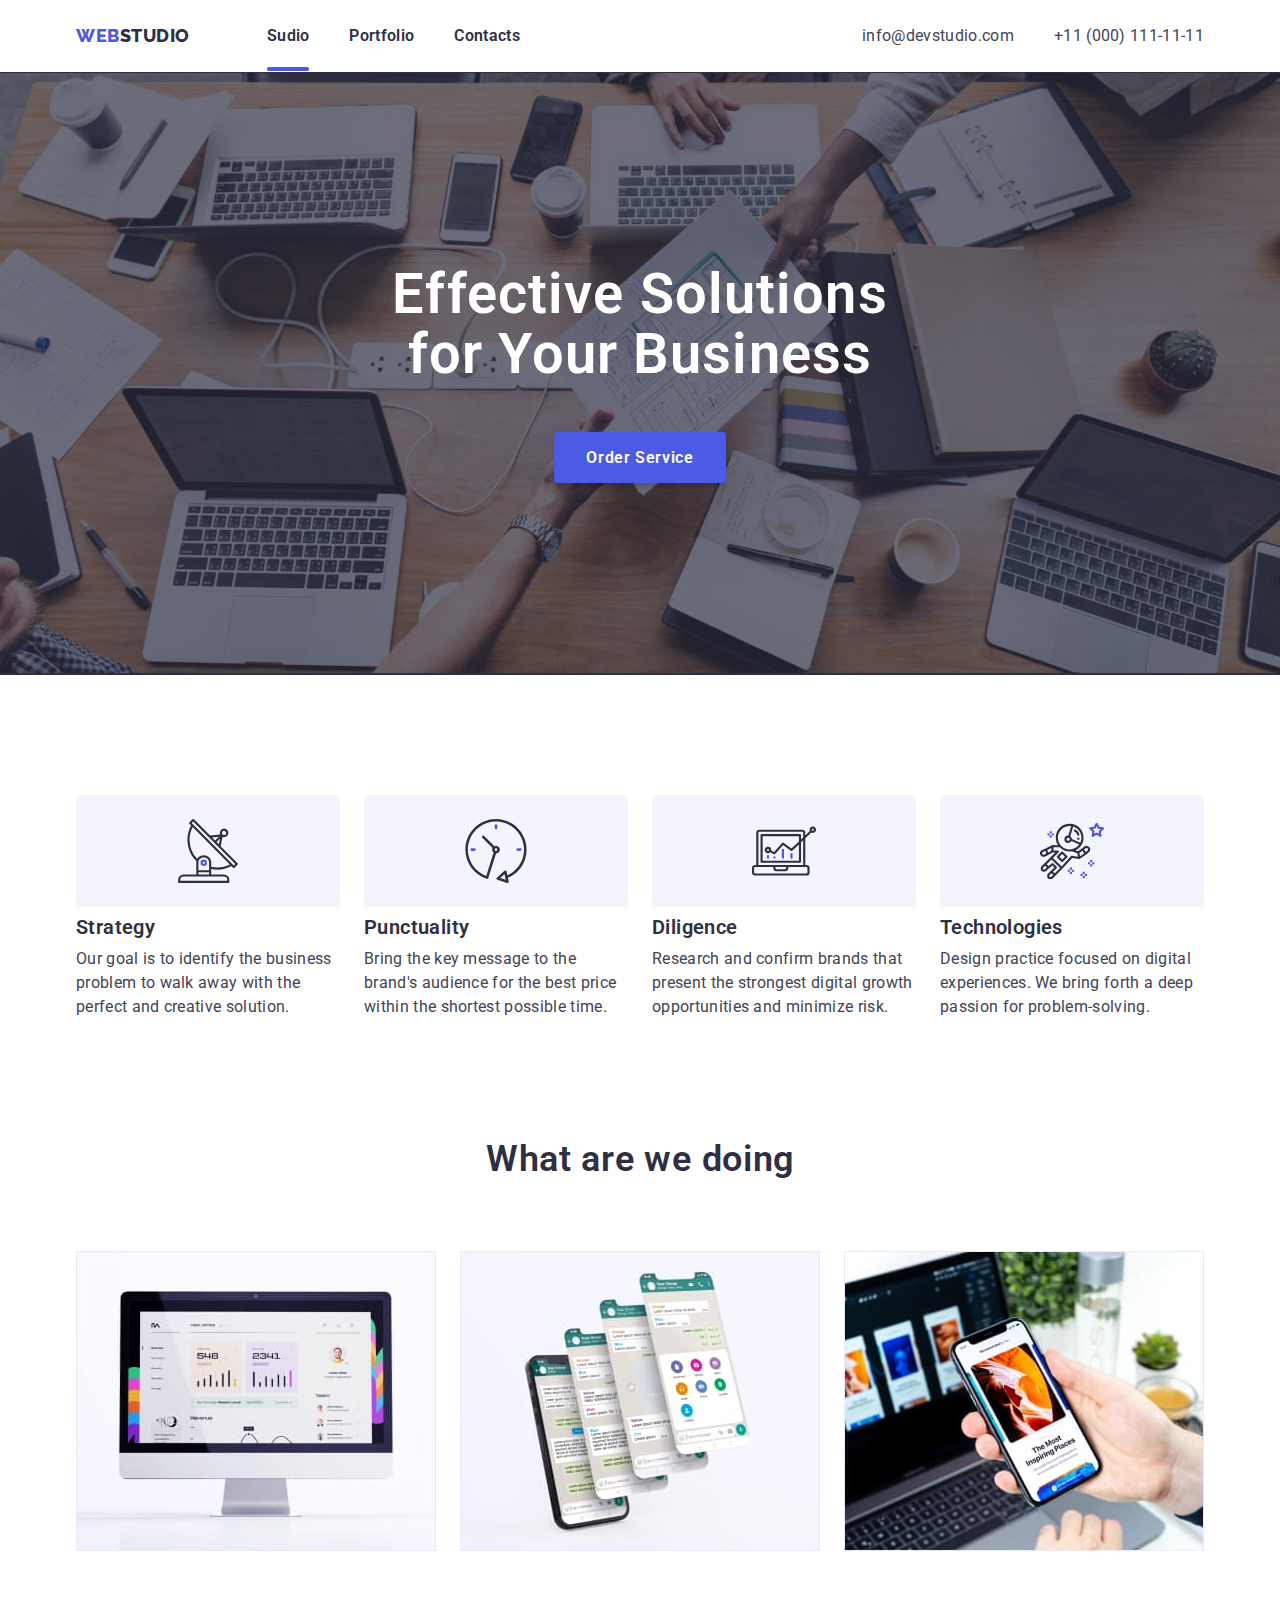
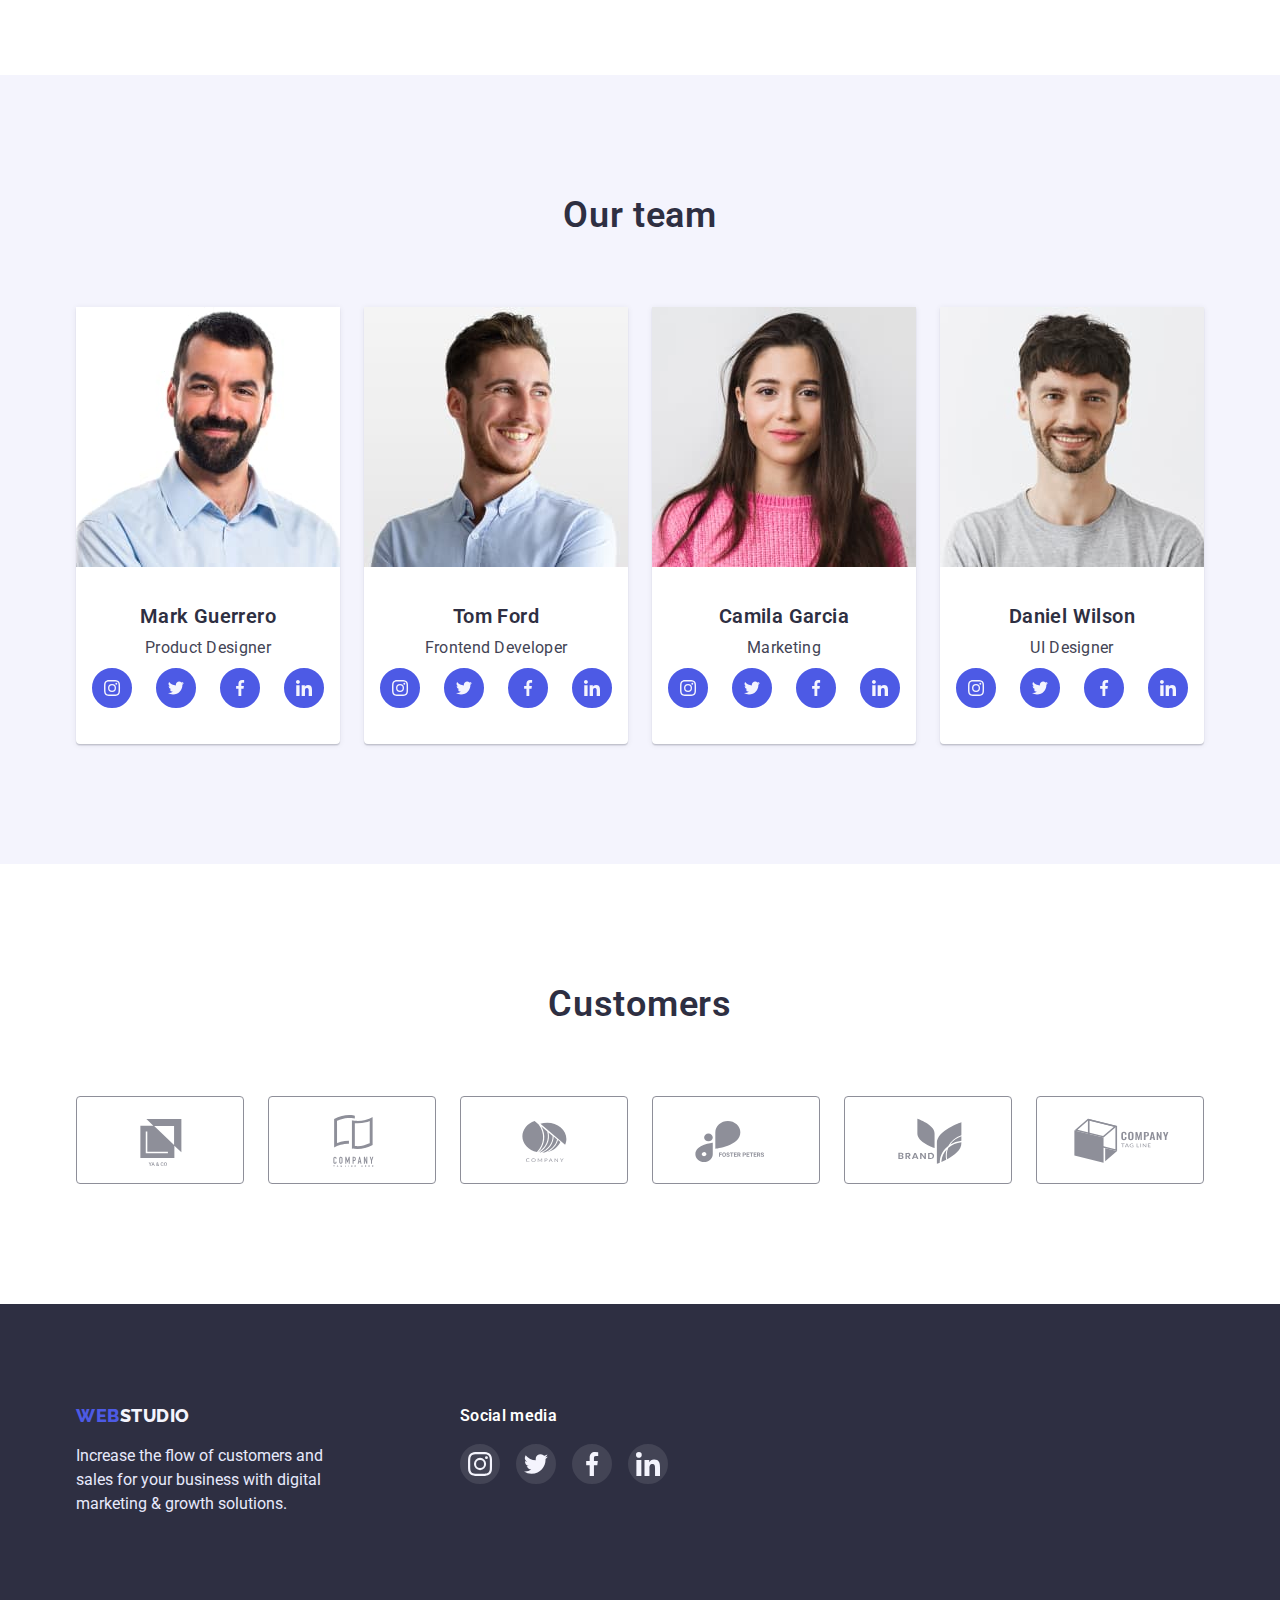
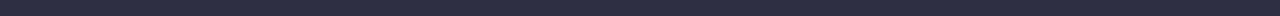
==== commit 6d0e29d1: "modal-02" ====
--- a/index.html
+++ b/index.html
@@ -60,7 +60,9 @@
               Effective Solutions <br />
               for Your Business
             </h1>
-            <button type="button" class="order-btn">Order Service</button>
+            <button type="button" class="order-btn" data-modal-open>
+              Order Service
+            </button>
           </div>
         </div>
       </section>
@@ -416,12 +418,15 @@
     </footer>
 
     <!-- Modal -->
-    <div class="modal-box">
-      <button type="button" class="close-btn">
-        <svg height="24" width="24">
-          <use href="./images/close.svg"></use>
-        </svg>
-      </button>
+    <div class="backdrop is-hidden" data-modal>
+      <div class="modal">
+        <button type="button" class="close-btn" data-modal-close>
+          <svg height="24" width="24">
+            <use href="./images/close.svg"></use>
+          </svg>
+        </button>
+      </div>
     </div>
+    <script src="./js/modal.js"></script>
   </body>
 </html>
--- a/css/styles.css
+++ b/css/styles.css
@@ -145,6 +145,8 @@
     letter-spacing: 0.02em;
     color: var(--clr-navy-blue);
     position: relative;
+    transition: 250ms cubic-bezier(0.4, 0, 0.2, 1);
+    
 }
 
 .current::after {
@@ -160,6 +162,7 @@
 
 .nav-item:hover {
     color: var(--clr-iris);
+    
 }
 
 .nav-item:focus {
@@ -180,6 +183,7 @@
     line-height: 1.5;
     letter-spacing: 0.02em;
     color: var(--clr-slate);
+    transition: 250ms cubic-bezier(0.4, 0, 0.2, 1);
 }
 
 .tel-mail:hover,
@@ -253,6 +257,7 @@
 
 .foot-sm-icon {
     fill: rgba(255, 255, 255, 0.1);
+    transition: 250ms cubic-bezier(0.4, 0, 0.2, 1);
 }
 
 .foot-sm-icon:hover, 
@@ -319,6 +324,7 @@
     padding: 16px 32px;
     margin: 48px 0 0 0;
     border: none;
+    transition: 250ms cubic-bezier(0.4, 0, 0.2, 1);
 }
 
 .order-btn:hover {
@@ -407,6 +413,7 @@
     margin: 0;
     padding: 0;
     cursor: pointer;
+    transition: 250ms cubic-bezier(0.4, 0, 0.2, 1);
 }
 
 .customer-card:hover, 
@@ -463,6 +470,7 @@
     padding: 8px 16px;
     margin: 0;
     border: none;
+    transition: 250ms cubic-bezier(0.4, 0, 0.2, 1);
 
 
 
@@ -479,6 +487,7 @@
     box-shadow: 0px 1px 6px rgba(46, 47, 66, 0.08);
     margin: 0;
     padding: 0;
+    transition: 250ms cubic-bezier(0.4, 0, 0.2, 1);
 }
 
 .port-item:hover, 
@@ -510,6 +519,7 @@
     color: var(--clr-cloud);
     margin: 0;
     padding: 40px 32px;
+    opacity: 0;
 }
 
 
@@ -518,7 +528,22 @@
 
 /* --- Modal --- */
 
-.modal-box {
+.backdrop {
+    background-color: rgba(46, 47, 66, 0.4);
+    width: 100%;
+    height: 100%;
+    position: fixed;
+    top: 0;
+    left: 0;
+}
+
+.is-hidden {
+    visibility: hidden;
+    opacity: 0;
+    pointer-events: auto;
+}
+
+.modal {
     width: 408px;
     height: 576px;
     background-color: #FCFCFC;
@@ -526,11 +551,12 @@
     0px 1px 3px rgba(0, 0, 0, 0.12),
     0px 2px 1px rgba(0, 0, 0, 0.2);
     border-radius: 4px;
-    position: fixed;
+    position: absolute;
     top: 50%;
     left: 50%;
     transform: translate(-50%, -50%);
 }
+
 
 .close-btn {
     position: absolute;
@@ -538,23 +564,16 @@
     right: 24px;
     background-color: var(--clr-cornflower);
     border: 1px solid rgba(0, 0, 0, 0.1);
-    border-radius: 50%;
+    border-radius: 12px;
     width: 24px;
     height: 24px;
-}
-
-.modal-box::before {
-    background-color: rgba(46, 47, 66, 0.4);
-    position: absolute;
-    width: 1440px;
-    height: 677px;
-    left: 0px;
-    top: 0px;
-    
-}
-
-
-
-
-
-
+    cursor: pointer;
+}
+
+
+
+
+
+
+
+
